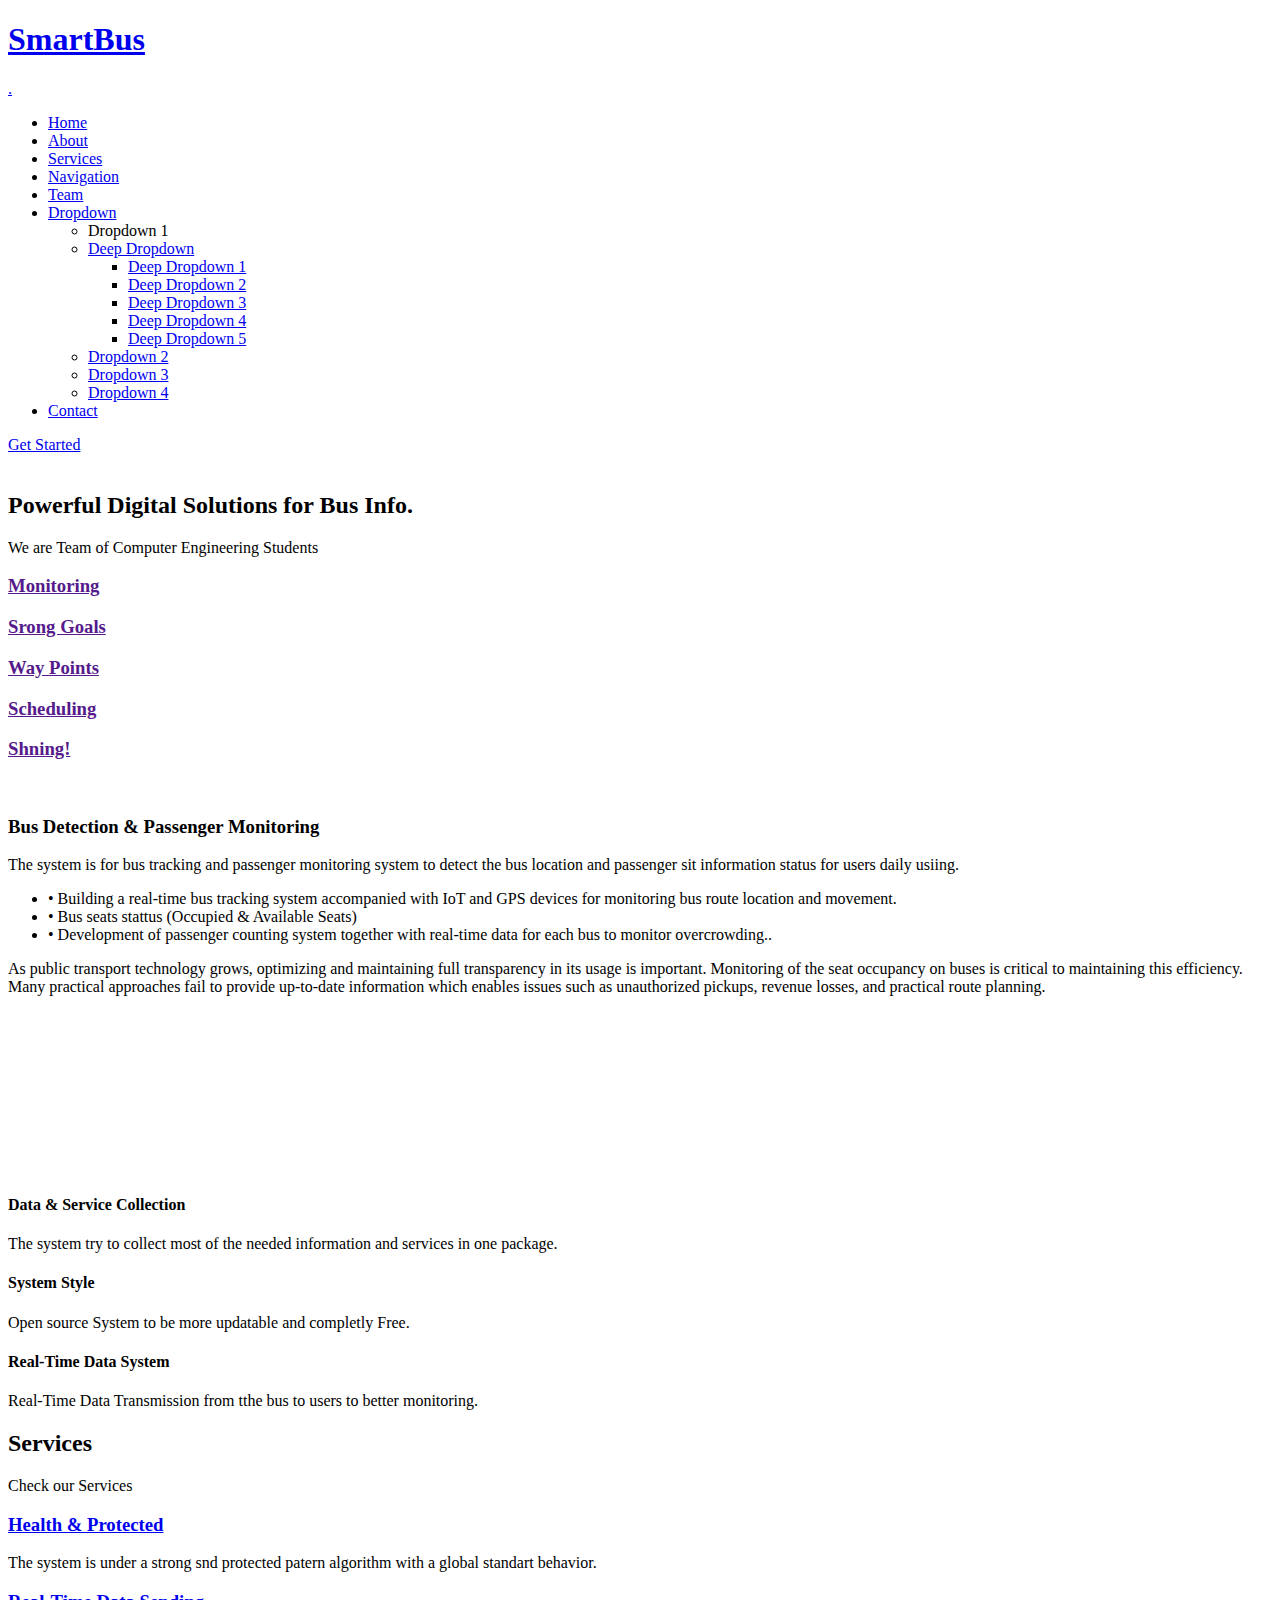
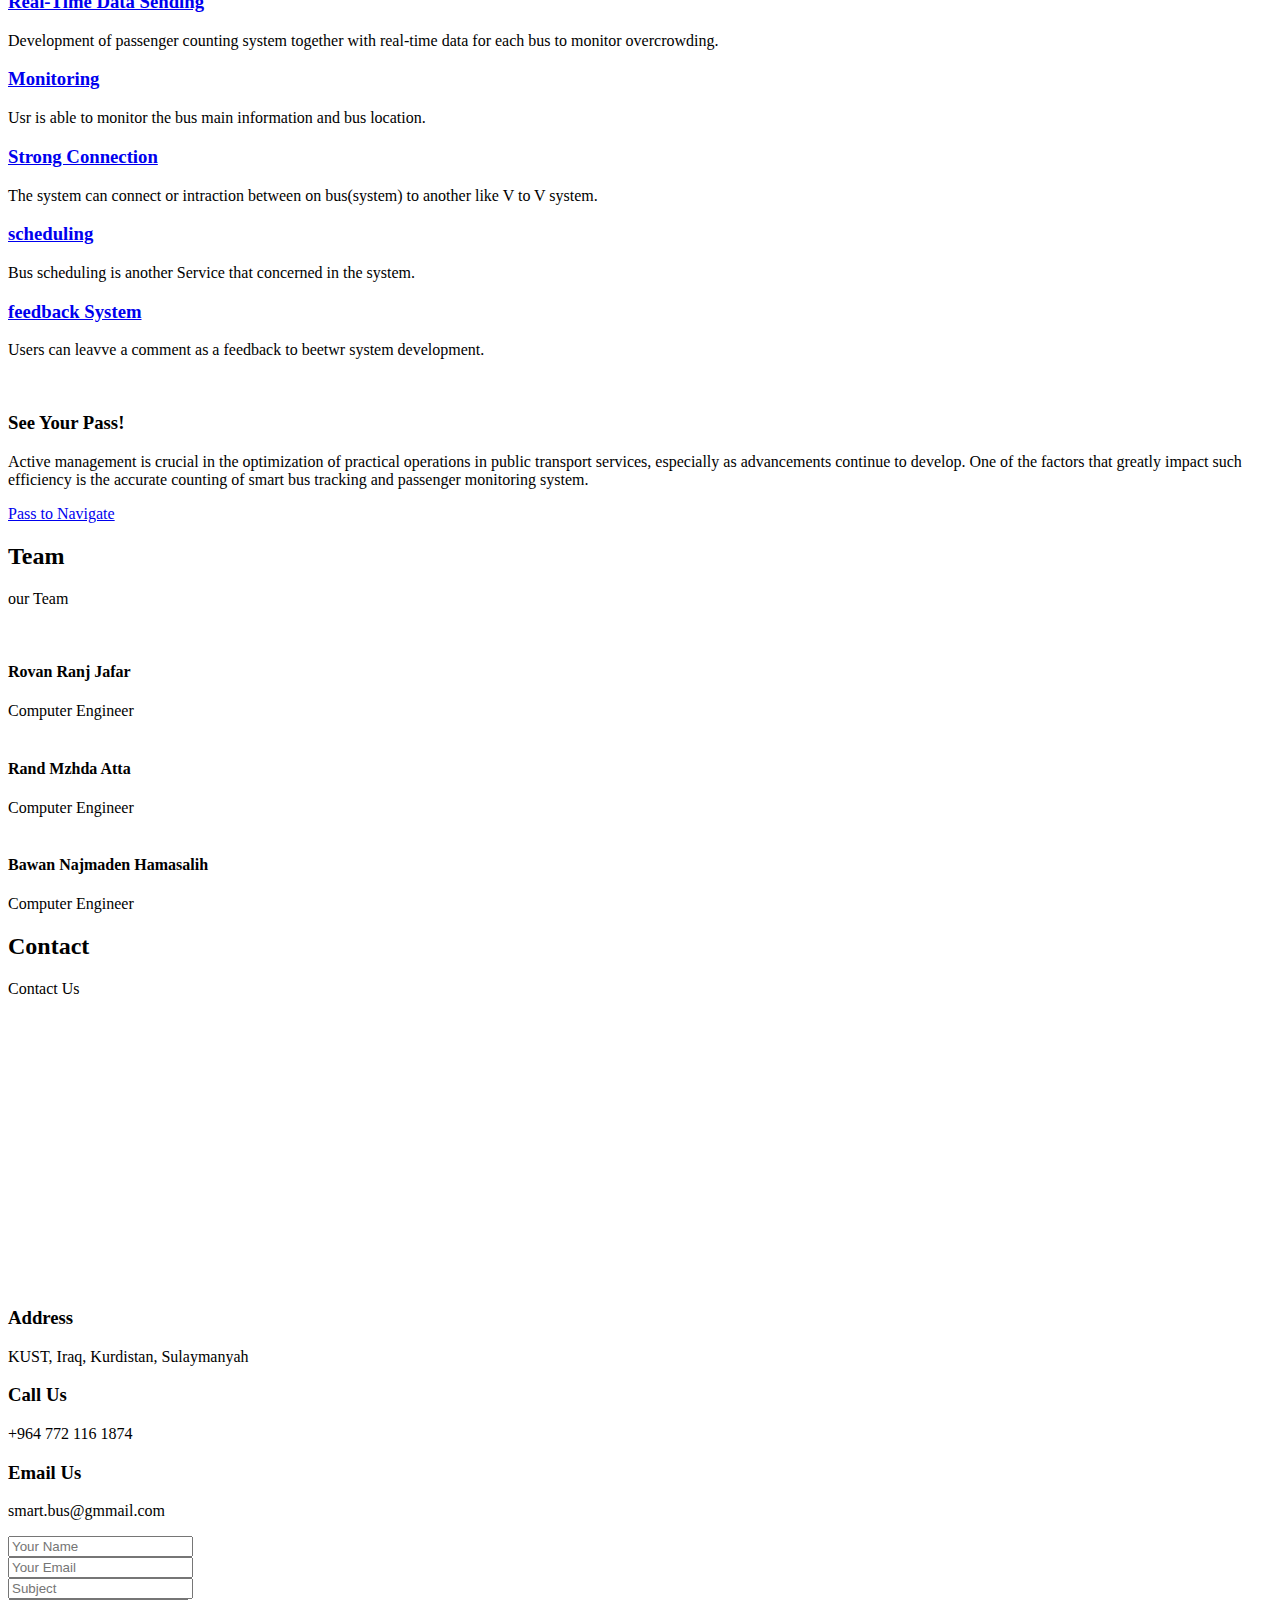
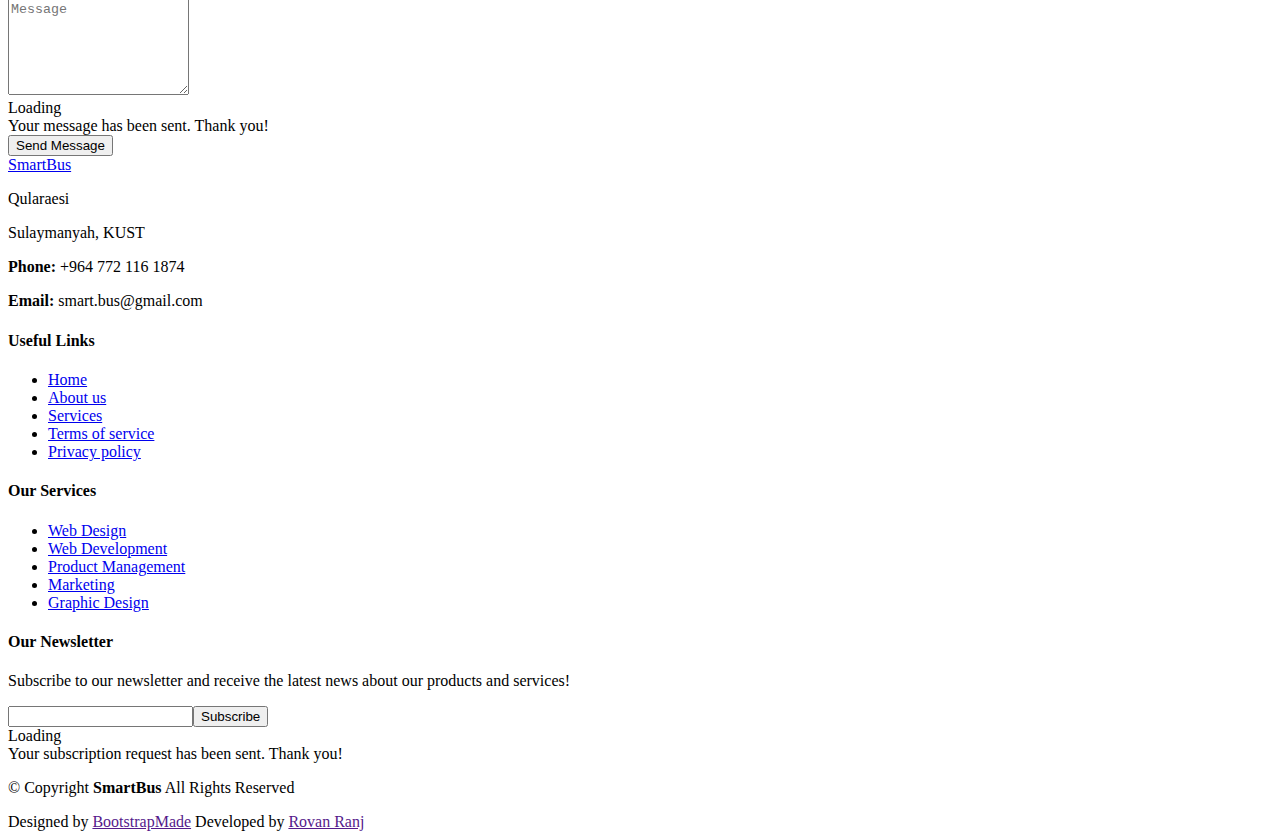
==== index.html @ 48d45c27 "Add files via upload" ====
<!DOCTYPE html>
<html lang="en">
  <head>
    <meta charset="utf-8" />
    <meta content="width=device-width, initial-scale=1.0" name="viewport" />
    <title>Index - Gp Bootstrap Template</title>
    <meta name="description" content="" />
    <meta name="keywords" content="" />

    <!-- Favicons -->
    <link href="assets/img/favicon.png" rel="icon" />
    <link href="assets/img/apple-touch-icon.png" rel="apple-touch-icon" />

    <!-- Fonts -->
    <link href="https://fonts.googleapis.com" rel="preconnect" />
    <link href="https://fonts.gstatic.com" rel="preconnect" crossorigin />
    <link
      href="https://fonts.googleapis.com/css2?family=Roboto:ital,wght@0,100;0,300;0,400;0,500;0,700;0,900;1,100;1,300;1,400;1,500;1,700;1,900&family=Poppins:ital,wght@0,100;0,200;0,300;0,400;0,500;0,600;0,700;0,800;0,900;1,100;1,200;1,300;1,400;1,500;1,600;1,700;1,800;1,900&family=Raleway:ital,wght@0,100;0,200;0,300;0,400;0,500;0,600;0,700;0,800;0,900;1,100;1,200;1,300;1,400;1,500;1,600;1,700;1,800;1,900&display=swap"
      rel="stylesheet" />

    <!-- Vendor CSS Files -->
    <link
      href="assets/vendor/bootstrap/css/bootstrap.min.css"
      rel="stylesheet" />
    <link
      href="assets/vendor/bootstrap-icons/bootstrap-icons.css"
      rel="stylesheet" />
    <link href="assets/vendor/aos/aos.css" rel="stylesheet" />
    <link href="assets/vendor/swiper/swiper-bundle.min.css" rel="stylesheet" />
    <link
      href="assets/vendor/glightbox/css/glightbox.min.css"
      rel="stylesheet" />

    <!-- Main CSS File -->
    <link href="assets/css/main.css" rel="stylesheet" />

    <!-- =======================================================
  * Template Name: Gp
  * Template URL: https://bootstrapmade.com/gp-free-multipurpose-html-bootstrap-template/
  * Updated: Aug 15 2024 with Bootstrap v5.3.3
  * Author: BootstrapMade.com
  * License: https://bootstrapmade.com/license/
  ======================================================== -->
  </head>

  <body class="index-page">
    <header id="header" class="header d-flex align-items-center fixed-top">
      <div
        class="container-fluid container-xl position-relative d-flex align-items-center justify-content-between">
        <a
          href="index.html"
          class="logo d-flex align-items-center me-auto me-lg-0">
          <!-- Uncomment the line below if you also wish to use an image logo -->
          <!-- <img src="assets/img/logo.png" alt=""> -->
          <h1 class="sitename">SmartBus</h1>
          <span>.</span>
        </a>

        <nav id="navmenu" class="navmenu">
          <ul>
            <li>
              <a href="#hero" class="active">Home<br /></a>
            </li>
            <li><a href="#about">About</a></li>
            <li><a href="#services">Services</a></li>
            <li><a href="navigation.html">Navigation</a></li>
            <li><a href="#team">Team</a></li>
            <li class="dropdown">
              <a href="#"
                ><span>Dropdown</span>
                <i class="bi bi-chevron-down toggle-dropdown"></i
              ></a>
              <ul>
                <li><a h ref="#">Dropdown 1</a></li>
                <li class="dropdown">
                  <a href="#"
                    ><span>Deep Dropdown</span>
                    <i class="bi bi-chevron-down toggle-dropdown"></i
                  ></a>
                  <ul>
                    <li><a href="#">Deep Dropdown 1</a></li>
                    <li><a href="#">Deep Dropdown 2</a></li>
                    <li><a href="#">Deep Dropdown 3</a></li>
                    <li><a href="#">Deep Dropdown 4</a></li>
                    <li><a href="#">Deep Dropdown 5</a></li>
                  </ul>
                </li>
                <li><a href="#">Dropdown 2</a></li>
                <li><a href="#">Dropdown 3</a></li>
                <li><a href="#">Dropdown 4</a></li>
              </ul>
            </li>
            <li><a href="#contact">Contact</a></li>
          </ul>
          <i class="mobile-nav-toggle d-xl-none bi bi-list"></i>
        </nav>

        <a class="btn-getstarted" href="index.html#about">Get Started</a>
      </div>
    </header>

    <main class="main">
      <!-- Hero Section -->
      <section id="hero" class="hero section dark-background">
        <img src="assets/img/bus-BG-2.jpg" alt="" data-aos="fade-in" />

        <div class="container">
          <div
            class="row justify-content-center text-center"
            data-aos="fade-up"
            data-aos-delay="100">
            <div class="col-xl-6 col-lg-8">
              <h2>Powerful Digital Solutions for Bus Info<span>.</span></h2>
              <p>We are Team of Computer Engineering Students</p>
            </div>
          </div>

          <div
            class="row gy-4 mt-5 justify-content-center"
            data-aos="fade-up"
            data-aos-delay="200">
            <div
              class="col-xl-2 col-md-4"
              data-aos="fade-up"
              data-aos-delay="300">
              <div class="icon-box">
                <i class="bi bi-binoculars"></i>
                <h3><a href="">Monitoring</a></h3>
              </div>
            </div>
            <div
              class="col-xl-2 col-md-4"
              data-aos="fade-up"
              data-aos-delay="400">
              <div class="icon-box">
                <i class="bi bi-bullseye"></i>
                <h3><a href="">Srong Goals</a></h3>
              </div>
            </div>
            <div
              class="col-xl-2 col-md-4"
              data-aos="fade-up"
              data-aos-delay="500">
              <div class="icon-box">
                <i class="bi bi-fullscreen-exit"></i>
                <h3><a href="">Way Points</a></h3>
              </div>
            </div>
            <div
              class="col-xl-2 col-md-4"
              data-aos="fade-up"
              data-aos-delay="600">
              <div class="icon-box">
                <i class="bi bi-card-list"></i>
                <h3><a href="">Scheduling</a></h3>
              </div>
            </div>
            <div
              class="col-xl-2 col-md-4"
              data-aos="fade-up"
              data-aos-delay="700">
              <div class="icon-box">
                <i class="bi bi-gem"></i>
                <h3><a href="">Shning!</a></h3>
              </div>
            </div>
          </div>
        </div>
      </section>
      <!-- /Hero Section -->

      <!-- About Section -->
      <section id="about" class="about section">
        <div class="container" data-aos="fade-up" data-aos-delay="100">
          <div class="row gy-4">
            <div class="col-lg-6 order-1 order-lg-2">
              <img src="assets/img/about-img-2.jpg" class="img-fluid" alt="" />
            </div>
            <div class="col-lg-6 order-2 order-lg-1 content">
              <h3>Bus Detection & Passenger Monitoring</h3>
              <p class="fst-italic">
                The system is for bus tracking and passenger monitoring system
                to detect the bus location and passenger sit information status
                for users daily usiing.
              </p>
              <ul>
                <li>
                  <i class="bi bi-check2-all"></i>
                  <span
                    >• Building a real-time bus tracking system accompanied with
                    IoT and GPS devices for monitoring bus route location and
                    movement.</span
                  >
                </li>
                <li>
                  <i class="bi bi-check2-all"></i>
                  <span>• Bus seats stattus (Occupied & Available Seats)</span>
                </li>
                <li>
                  <i class="bi bi-check2-all"></i>
                  <span
                    >• Development of passenger counting system together with
                    real-time data for each bus to monitor overcrowding..</span
                  >
                </li>
              </ul>
              <p>
                As public transport technology grows, optimizing and maintaining
                full transparency in its usage is important. Monitoring of the
                seat occupancy on buses is critical to maintaining this
                efficiency. Many practical approaches fail to provide up-to-date
                information which enables issues such as unauthorized pickups,
                revenue losses, and practical route planning.
              </p>
            </div>
          </div>
        </div>
      </section>
      <!-- /About Section -->

      <!-- Clients Section -->
      <section id="clients" class="clients section">
        <div class="container" data-aos="fade-up" data-aos-delay="100">
          <div class="swiper init-swiper">
            <script type="application/json" class="swiper-config">
              {
                "loop": true,
                "speed": 600,
                "autoplay": {
                  "delay": 5000
                },
                "slidesPerView": "auto",
                "pagination": {
                  "el": ".swiper-pagination",
                  "type": "bullets",
                  "clickable": true
                },
                "breakpoints": {
                  "320": {
                    "slidesPerView": 2,
                    "spaceBetween": 40
                  },
                  "480": {
                    "slidesPerView": 3,
                    "spaceBetween": 60
                  },
                  "640": {
                    "slidesPerView": 4,
                    "spaceBetween": 80
                  },
                  "992": {
                    "slidesPerView": 6,
                    "spaceBetween": 120
                  }
                }
              }
            </script>
            <div class="swiper-wrapper align-items-center">
              <div class="swiper-slide">
                <img
                  src="assets/img/clients/client-1.png"
                  class="img-fluid"
                  alt="" />
              </div>
              <div class="swiper-slide">
                <img
                  src="assets/img/clients/client-2.png"
                  class="img-fluid"
                  alt="" />
              </div>
              <div class="swiper-slide">
                <img
                  src="assets/img/clients/client-3.png"
                  class="img-fluid"
                  alt="" />
              </div>
              <div class="swiper-slide">
                <img
                  src="assets/img/clients/client-4.png"
                  class="img-fluid"
                  alt="" />
              </div>
              <div class="swiper-slide">
                <img
                  src="assets/img/clients/client-5.png"
                  class="img-fluid"
                  alt="" />
              </div>
              <div class="swiper-slide">
                <img
                  src="assets/img/clients/client-6.png"
                  class="img-fluid"
                  alt="" />
              </div>
              <div class="swiper-slide">
                <img
                  src="assets/img/clients/client-7.png"
                  class="img-fluid"
                  alt="" />
              </div>
              <div class="swiper-slide">
                <img
                  src="assets/img/clients/client-8.png"
                  class="img-fluid"
                  alt="" />
              </div>
            </div>
            <div class="swiper-pagination"></div>
          </div>
        </div>
      </section>
      <!-- /Clients Section -->

      <!-- Features Section -->
      <section id="features" class="features section">
        <div class="container">
          <div class="row gy-4">
            <div
              class="features-image col-lg-6"
              data-aos="fade-up"
              data-aos-delay="100">
              <img src="assets/img/features-img-1.jpg" alt="" />
            </div>
            <div class="col-lg-6">
              <div
                class="features-item d-flex ps-0 ps-lg-3 pt-4 pt-lg-0"
                data-aos="fade-up"
                data-aos-delay="200">
                <i class="bi bi-archive flex-shrink-0"></i>
                <div>
                  <h4>Data & Service Collection</h4>
                  <p>
                    The system try to collect most of the needed information and
                    services in one package.
                  </p>
                </div>
              </div>
              <!-- End Features Item-->

              <div
                class="features-item d-flex mt-5 ps-0 ps-lg-3"
                data-aos="fade-up"
                data-aos-delay="300">
                <i class="bi bi-basket flex-shrink-0"></i>
                <div>
                  <h4>System Style</h4>
                  <p>
                    Open source System to be more updatable and completly Free.
                  </p>
                </div>
              </div>
              <!-- End Features Item-->

              <div
                class="features-item d-flex mt-5 ps-0 ps-lg-3"
                data-aos="fade-up"
                data-aos-delay="400">
                <i class="bi bi-broadcast flex-shrink-0"></i>
                <div>
                  <h4>Real-Time Data System</h4>
                  <p>
                    Real-Time Data Transmission from tthe bus to users to better
                    monitoring.
                  </p>
                </div>
              </div>
              <!-- End Features Item-->

              <!-- End Features Item-->
            </div>
          </div>
        </div>
      </section>
      <!-- /Features Section -->

      <!-- Services Section -->
      <section id="services" class="services section">
        <!-- Section Title -->
        <div class="container section-title" data-aos="fade-up">
          <h2>Services</h2>
          <p>Check our Services</p>
        </div>
        <!-- End Section Title -->

        <div class="container">
          <div class="row gy-4">
            <div
              class="col-lg-4 col-md-6"
              data-aos="fade-up"
              data-aos-delay="100">
              <div class="service-item position-relative">
                <div class="icon">
                  <i class="bi bi-activity"></i>
                </div>
                <a href="service-details.html" class="stretched-link">
                  <h3>Health & Protected</h3>
                </a>
                <p>
                  The system is under a strong snd protected patern algorithm
                  with a global standart behavior.
                </p>
              </div>
            </div>
            <!-- End Service Item -->

            <div
              class="col-lg-4 col-md-6"
              data-aos="fade-up"
              data-aos-delay="200">
              <div class="service-item position-relative">
                <div class="icon">
                  <i class="bi bi-broadcast"></i>
                </div>
                <a href="service-details.html" class="stretched-link">
                  <h3>Real-Time Data Sending</h3>
                </a>
                <p>
                  Development of passenger counting system together with
                  real-time data for each bus to monitor overcrowding.
                </p>
              </div>
            </div>
            <!-- End Service Item -->

            <div
              class="col-lg-4 col-md-6"
              data-aos="fade-up"
              data-aos-delay="300">
              <div class="service-item position-relative">
                <div class="icon">
                  <i class="bi bi-easel"></i>
                </div>
                <a href="service-details.html" class="stretched-link">
                  <h3>Monitoring</h3>
                </a>
                <p>
                  Usr is able to monitor the bus main information and bus
                  location.
                </p>
              </div>
            </div>
            <!-- End Service Item -->

            <div
              class="col-lg-4 col-md-6"
              data-aos="fade-up"
              data-aos-delay="400">
              <div class="service-item position-relative">
                <div class="icon">
                  <i class="bi bi-bounding-box-circles"></i>
                </div>
                <a href="service-details.html" class="stretched-link">
                  <h3>Strong Connection</h3>
                </a>
                <p>
                  The system can connect or intraction between on bus(system) to
                  another like V to V system.
                </p>
                <a href="service-details.html" class="stretched-link"></a>
              </div>
            </div>
            <!-- End Service Item -->

            <div
              class="col-lg-4 col-md-6"
              data-aos="fade-up"
              data-aos-delay="500">
              <div class="service-item position-relative">
                <div class="icon">
                  <i class="bi bi-calendar4-week"></i>
                </div>
                <a href="service-details.html" class="stretched-link">
                  <h3>scheduling</h3>
                </a>
                <p>
                  Bus scheduling is another Service that concerned in the
                  system.
                </p>
                <a href="service-details.html" class="stretched-link"></a>
              </div>
            </div>
            <!-- End Service Item -->

            <div
              class="col-lg-4 col-md-6"
              data-aos="fade-up"
              data-aos-delay="600">
              <div class="service-item position-relative">
                <div class="icon">
                  <i class="bi bi-chat-square-text"></i>
                </div>
                <a href="service-details.html" class="stretched-link">
                  <h3>feedback System</h3>
                </a>
                <p>
                  Users can leavve a comment as a feedback to beetwr system
                  development.
                </p>
                <a href="service-details.html" class="stretched-link"></a>
              </div>
            </div>
            <!-- End Service Item -->
          </div>
        </div>
      </section>
      <!-- /Services Section -->

      <!-- Call To Action Section -->
      <section
        id="call-to-action"
        class="call-to-action section dark-background">
        <img src="assets/img/cta-bg.jpg" alt="" />

        <div class="container">
          <div
            class="row justify-content-center"
            data-aos="zoom-in"
            data-aos-delay="100">
            <div class="col-xl-10">
              <div class="text-center">
                <h3>See Your Pass!</h3>
                <p>
                  Active management is crucial in the optimization of practical
                  operations in public transport services, especially as
                  advancements continue to develop. One of the factors that
                  greatly impact such efficiency is the accurate counting of
                  smart bus tracking and passenger monitoring system.
                </p>
                <a class="cta-btn" href="navigation.html">Pass to Navigate</a>
              </div>
            </div>
          </div>
        </div>
      </section>
      <!-- /Call To Action Section -->
      <!-- Team Section -->
      <section id="team" class="team section">
        <!-- Section Title -->
        <div class="container section-title" data-aos="fade-up">
          <h2>Team</h2>
          <p>our Team</p>
        </div>
        <!-- End Section Title -->

        <div class="container">
          <div class="row gy-4">
            <div
              class="col-lg-3 col-md-6 d-flex align-items-stretch"
              data-aos="fade-up"
              data-aos-delay="100">
              <div class="team-member">
                <div class="member-img">
                  <img
                    src="assets/img/team/rovan.jpg"
                    class="img-fluid"
                    alt="" />
                  <div class="social">
                    <a href=""><i class="bi bi-twitter-x"></i></a>
                    <a href=""><i class="bi bi-facebook"></i></a>
                    <a href=""><i class="bi bi-instagram"></i></a>
                    <a href=""><i class="bi bi-linkedin"></i></a>
                  </div>
                </div>
                <div class="member-info">
                  <h4>Rovan Ranj Jafar</h4>
                  <span>Computer Engineer</span>
                </div>
              </div>
            </div>
            <!-- End Team Member -->

            <div
              class="col-lg-3 col-md-6 d-flex align-items-stretch"
              data-aos="fade-up"
              data-aos-delay="200">
              <div class="team-member">
                <div class="member-img">
                  <img
                    src="assets/img/team/rand.jpg"
                    class="img-fluid"
                    alt="" />
                  <div class="social">
                    <a href=""><i class="bi bi-twitter-x"></i></a>
                    <a href=""><i class="bi bi-facebook"></i></a>
                    <a href=""><i class="bi bi-instagram"></i></a>
                    <a href=""><i class="bi bi-linkedin"></i></a>
                  </div>
                </div>
                <div class="member-info">
                  <h4>Rand Mzhda Atta</h4>
                  <span>Computer Engineer</span>
                </div>
              </div>
            </div>
            <!-- End Team Member -->

            <div
              class="col-lg-3 col-md-6 d-flex align-items-stretch"
              data-aos="fade-up"
              data-aos-delay="300">
              <div class="team-member">
                <div class="member-img">
                  <img
                    src="assets/img/team/bawan.jpg"
                    class="img-fluid"
                    alt="" />
                  <div class="social">
                    <a href=""><i class="bi bi-twitter-x"></i></a>
                    <a href=""><i class="bi bi-facebook"></i></a>
                    <a href=""><i class="bi bi-instagram"></i></a>
                    <a href=""><i class="bi bi-linkedin"></i></a>
                  </div>
                </div>
                <div class="member-info">
                  <h4>Bawan Najmaden Hamasalih</h4>
                  <span>Computer Engineer</span>
                </div>
              </div>
            </div>
            <!-- End Team Member -->

            <!-- End Team Member -->
          </div>
        </div>
      </section>
      <!-- /Team Section -->

      <!-- Contact Section -->
      <section id="contact" class="contact section">
        <!-- Section Title -->
        <div class="container section-title" data-aos="fade-up">
          <h2>Contact</h2>
          <p>Contact Us</p>
        </div>
        <!-- End Section Title -->

        <div class="container" data-aos="fade-up" data-aos-delay="100">
          <div class="mb-4" data-aos="fade-up" data-aos-delay="200">
            <iframe
              style="border: 0; width: 100%; height: 270px"
              src="https://www.google.com/maps/embed?pb=!1m18!1m12!1m3!1d3217.2617450053083!2d45.3616088!3d35.5935893!2m3!1f0!2f0!3f0!3m2!1i1024!2i768!4f13.1!3m3!1m2!1s0x4000322260f1d9a1%3A0xc78140cb90d30023!2sKomar%20University%20of%20Science%20and%20Technology!5e0!3m2!1sen!2sus!4v1710412345678"
              frameborder="0"
              allowfullscreen=""
              loading="lazy"
              referrerpolicy="no-referrer-when-downgrade"></iframe>
          </div>
          <!-- End Google Maps -->

          <div class="row gy-4">
            <div class="col-lg-4">
              <div
                class="info-item d-flex"
                data-aos="fade-up"
                data-aos-delay="300">
                <i class="bi bi-geo-alt flex-shrink-0"></i>
                <div>
                  <h3>Address</h3>
                  <p>KUST, Iraq, Kurdistan, Sulaymanyah</p>
                </div>
              </div>
              <!-- End Info Item -->

              <div
                class="info-item d-flex"
                data-aos="fade-up"
                data-aos-delay="400">
                <i class="bi bi-telephone flex-shrink-0"></i>
                <div>
                  <h3>Call Us</h3>
                  <p>+964 772 116 1874</p>
                </div>
              </div>
              <!-- End Info Item -->

              <div
                class="info-item d-flex"
                data-aos="fade-up"
                data-aos-delay="500">
                <i class="bi bi-envelope flex-shrink-0"></i>
                <div>
                  <h3>Email Us</h3>
                  <p>smart.bus@gmmail.com</p>
                </div>
              </div>
              <!-- End Info Item -->
            </div>

            <div class="col-lg-8">
              <form
                action="forms/contact.php"
                method="post"
                class="php-email-form"
                data-aos="fade-up"
                data-aos-delay="200">
                <div class="row gy-4">
                  <div class="col-md-6">
                    <input
                      type="text"
                      name="name"
                      class="form-control"
                      placeholder="Your Name"
                      required="" />
                  </div>

                  <div class="col-md-6">
                    <input
                      type="email"
                      class="form-control"
                      name="email"
                      placeholder="Your Email"
                      required="" />
                  </div>

                  <div class="col-md-12">
                    <input
                      type="text"
                      class="form-control"
                      name="subject"
                      placeholder="Subject"
                      required="" />
                  </div>

                  <div class="col-md-12">
                    <textarea
                      class="form-control"
                      name="message"
                      rows="6"
                      placeholder="Message"
                      required=""></textarea>
                  </div>

                  <div class="col-md-12 text-center">
                    <div class="loading">Loading</div>
                    <div class="error-message"></div>
                    <div class="sent-message">
                      Your message has been sent. Thank you!
                    </div>

                    <button type="submit">Send Message</button>
                  </div>
                </div>
              </form>
            </div>
            <!-- End Contact Form -->
          </div>
        </div>
      </section>
      <!-- /Contact Section -->
    </main>

    <footer id="footer" class="footer dark-background">
      <div class="footer-top">
        <div class="container">
          <div class="row gy-4">
            <div class="col-lg-4 col-md-6 footer-about">
              <a href="index.html" class="logo d-flex align-items-center">
                <span class="sitename">SmartBus</span>
              </a>
              <div class="footer-contact pt-3">
                <p>Qularaesi</p>
                <p>Sulaymanyah, KUST</p>
                <p class="mt-3">
                  <strong>Phone:</strong> <span>+964 772 116 1874</span>
                </p>
                <p><strong>Email:</strong> <span>smart.bus@gmail.com</span></p>
              </div>
              <div class="social-links d-flex mt-4">
                <a href=""><i class="bi bi-twitter-x"></i></a>
                <a href=""><i class="bi bi-facebook"></i></a>
                <a href=""><i class="bi bi-instagram"></i></a>
                <a href=""><i class="bi bi-linkedin"></i></a>
              </div>
            </div>

            <div class="col-lg-2 col-md-3 footer-links">
              <h4>Useful Links</h4>
              <ul>
                <li>
                  <i class="bi bi-chevron-right"></i> <a href="#"> Home</a>
                </li>
                <li>
                  <i class="bi bi-chevron-right"></i> <a href="#"> About us</a>
                </li>
                <li>
                  <i class="bi bi-chevron-right"></i> <a href="#"> Services</a>
                </li>
                <li>
                  <i class="bi bi-chevron-right"></i>
                  <a href="#"> Terms of service</a>
                </li>
                <li>
                  <i class="bi bi-chevron-right"></i>
                  <a href="#"> Privacy policy</a>
                </li>
              </ul>
            </div>

            <div class="col-lg-2 col-md-3 footer-links">
              <h4>Our Services</h4>
              <ul>
                <li>
                  <i class="bi bi-chevron-right"></i>
                  <a href="#"> Web Design</a>
                </li>
                <li>
                  <i class="bi bi-chevron-right"></i>
                  <a href="#"> Web Development</a>
                </li>
                <li>
                  <i class="bi bi-chevron-right"></i>
                  <a href="#"> Product Management</a>
                </li>
                <li>
                  <i class="bi bi-chevron-right"></i> <a href="#"> Marketing</a>
                </li>
                <li>
                  <i class="bi bi-chevron-right"></i>
                  <a href="#"> Graphic Design</a>
                </li>
              </ul>
            </div>

            <div class="col-lg-4 col-md-12 footer-newsletter">
              <h4>Our Newsletter</h4>
              <p>
                Subscribe to our newsletter and receive the latest news about
                our products and services!
              </p>
              <form
                action="forms/newsletter.php"
                method="post"
                class="php-email-form">
                <div class="newsletter-form">
                  <input type="email" name="email" /><input
                    type="submit"
                    value="Subscribe" />
                </div>
                <div class="loading">Loading</div>
                <div class="error-message"></div>
                <div class="sent-message">
                  Your subscription request has been sent. Thank you!
                </div>
              </form>
            </div>
          </div>
        </div>
      </div>

      <div class="copyright">
        <div class="container text-center">
          <p>
            © <span>Copyright</span>
            <strong class="px-1 sitename">SmartBus</strong>
            <span>All Rights Reserved</span>
          </p>
          <div class="credits">
            <!-- All the links in the footer should remain intact. -->
            <!-- You can delete the links only if you've purchased the pro version. -->
            <!-- Licensing information: https://bootstrapmade.com/license/ -->
            <!-- Purchase the pro version with working PHP/AJAX contact form: [buy-url] -->
            Designed by
            <a href="">BootstrapMade</a> Developed by <a href="">Rovan Ranj</a>
          </div>
        </div>
      </div>
    </footer>

    <!-- Scroll Top -->
    <a
      href="#"
      id="scroll-top"
      class="scroll-top d-flex align-items-center justify-content-center"
      ><i class="bi bi-arrow-up-short"></i
    ></a>

    <!-- Preloader -->
    <div id="preloader"></div>

    <!-- Vendor JS Files -->
    <script src="assets/vendor/bootstrap/js/bootstrap.bundle.min.js"></script>
    <script src="assets/vendor/php-email-form/validate.js"></script>
    <script src="assets/vendor/aos/aos.js"></script>
    <script src="assets/vendor/swiper/swiper-bundle.min.js"></script>
    <script src="assets/vendor/glightbox/js/glightbox.min.js"></script>
    <script src="assets/vendor/imagesloaded/imagesloaded.pkgd.min.js"></script>
    <script src="assets/vendor/isotope-layout/isotope.pkgd.min.js"></script>
    <script src="assets/vendor/purecounter/purecounter_vanilla.js"></script>

    <!-- Main JS File -->
    <script src="assets/js/main.js"></script>
  </body>
</html>
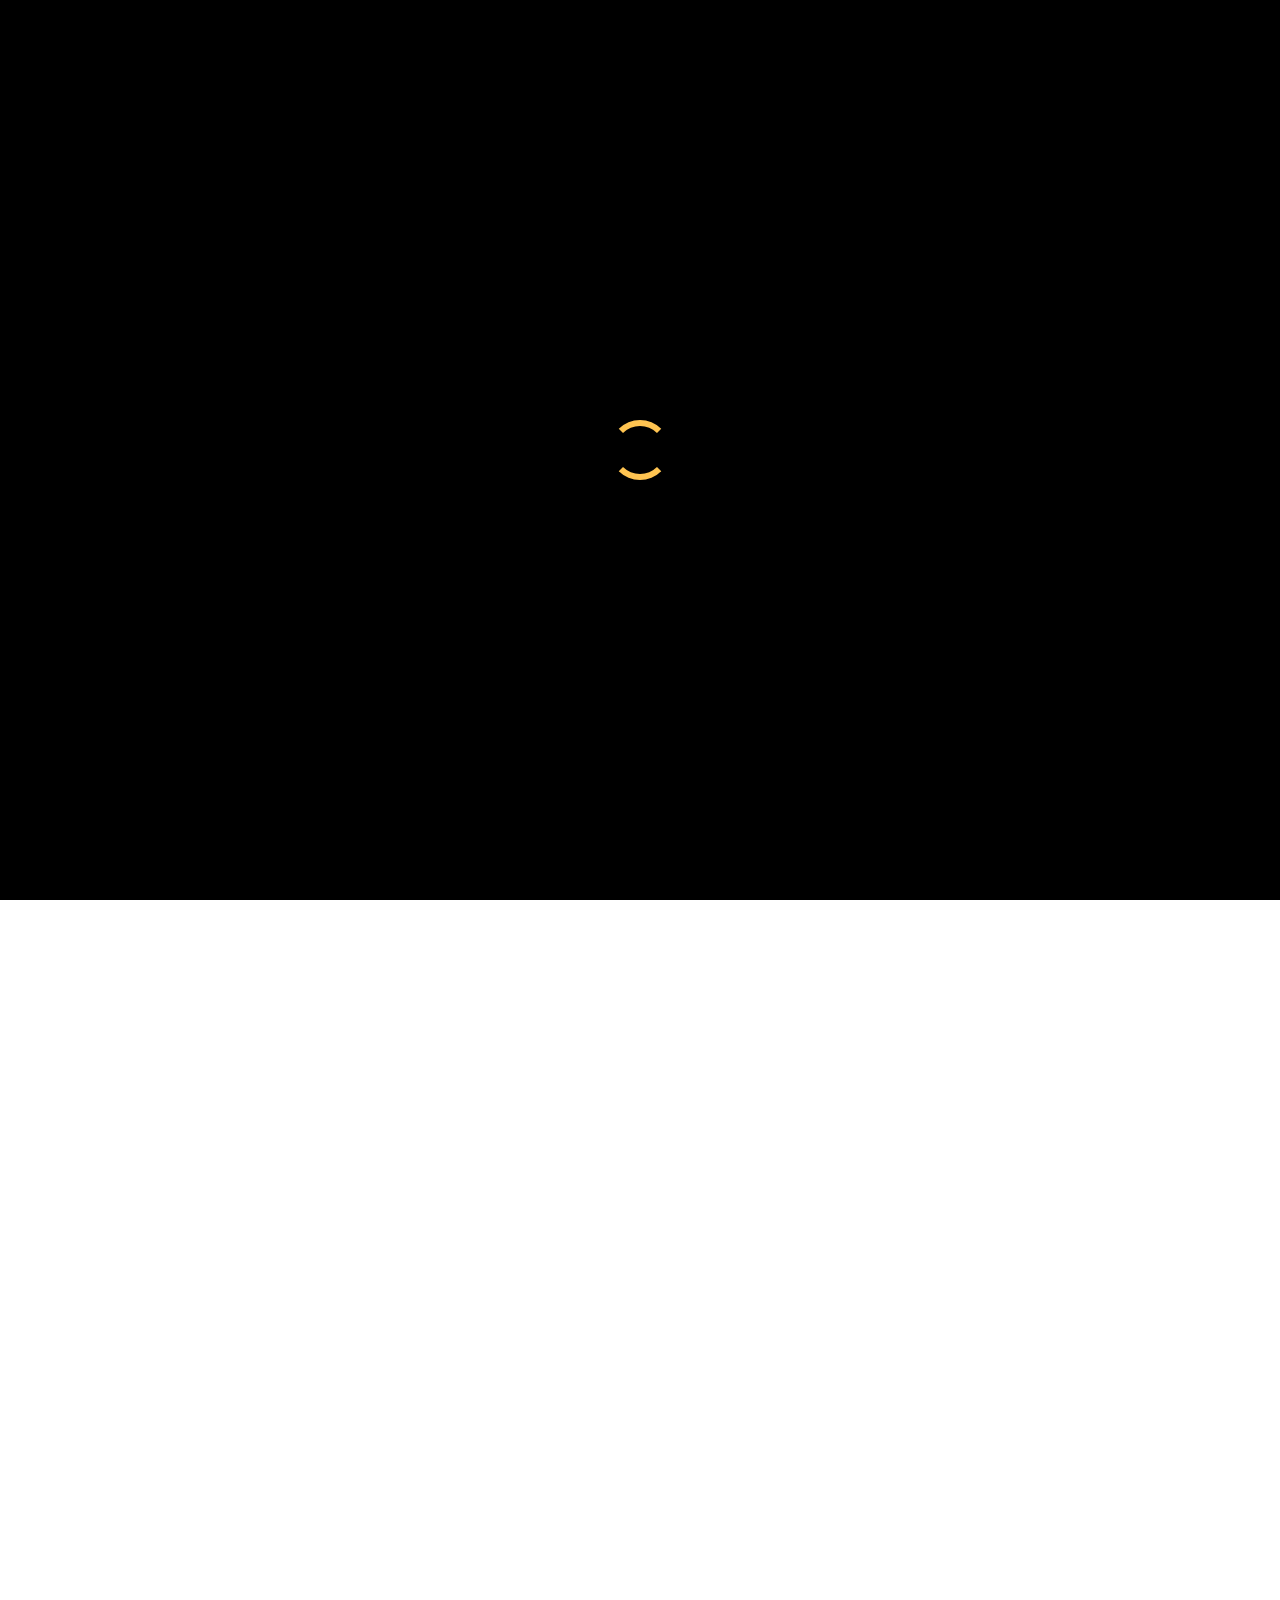
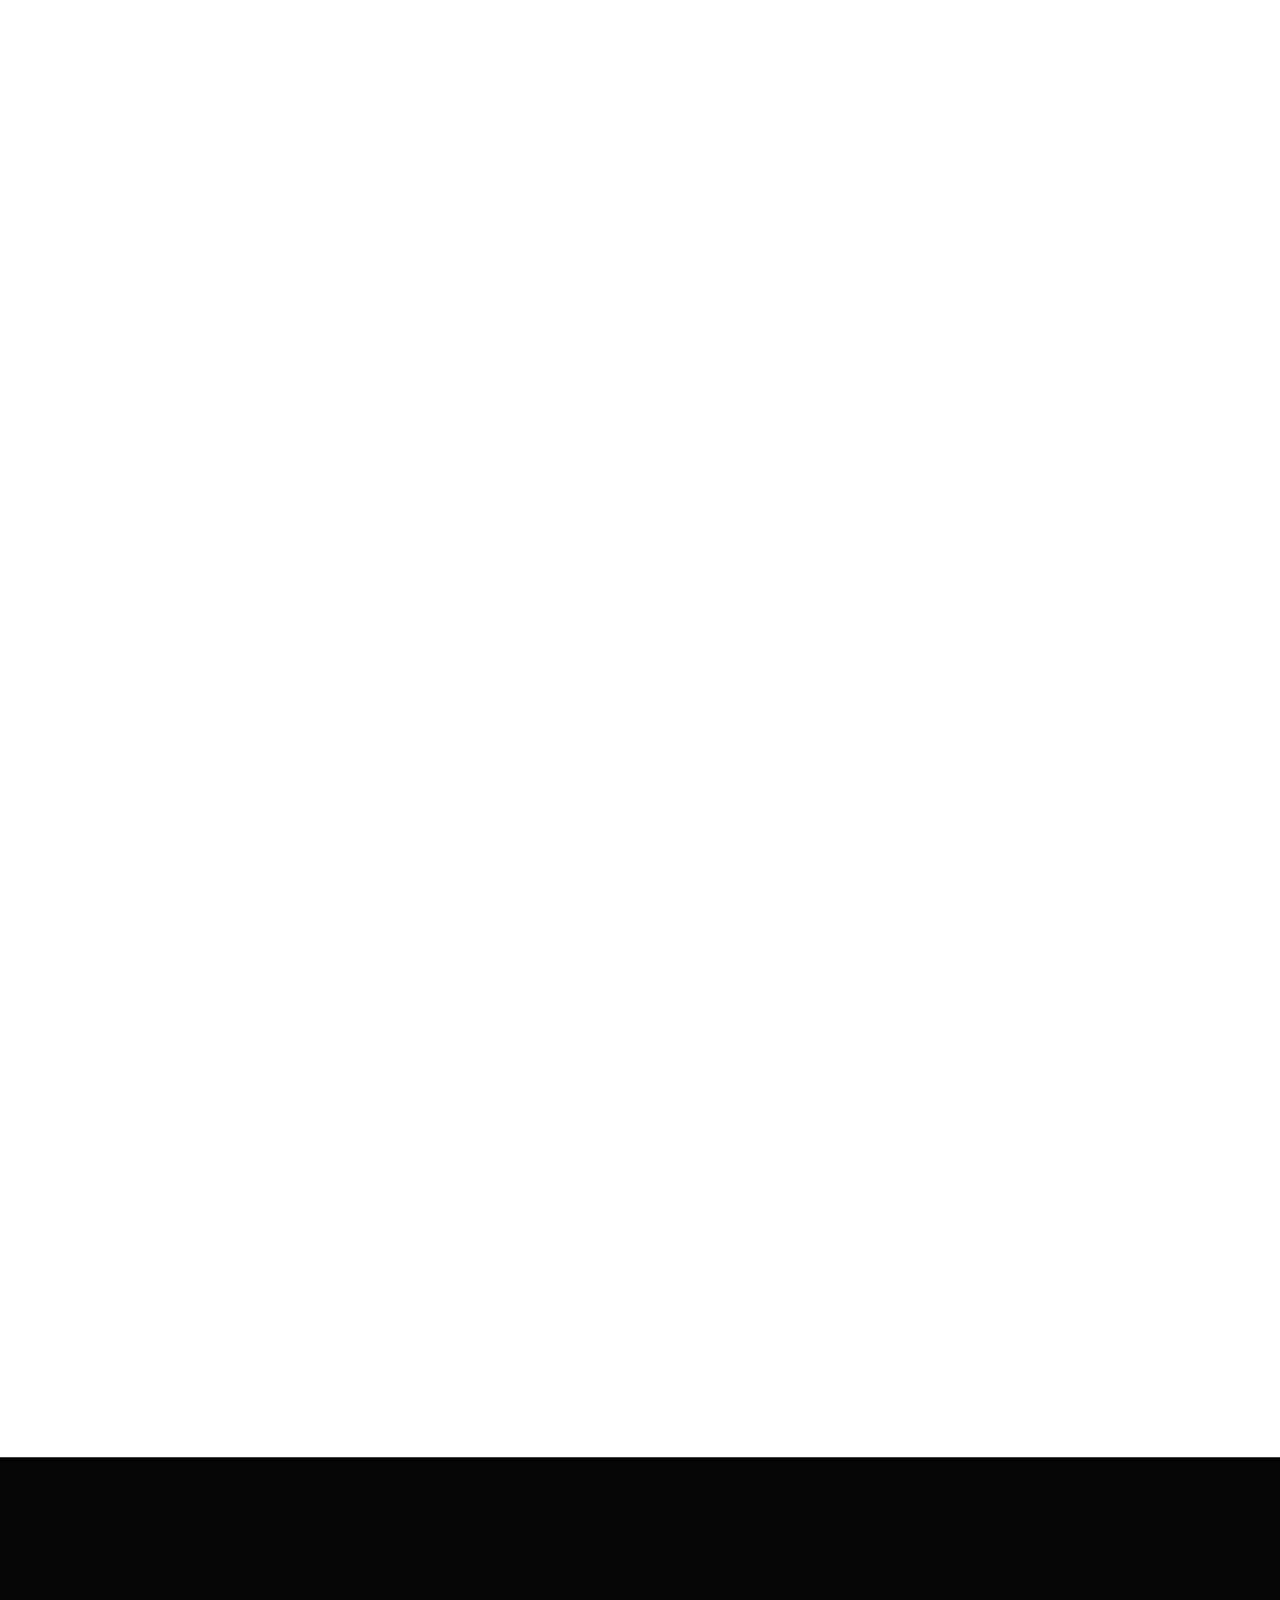
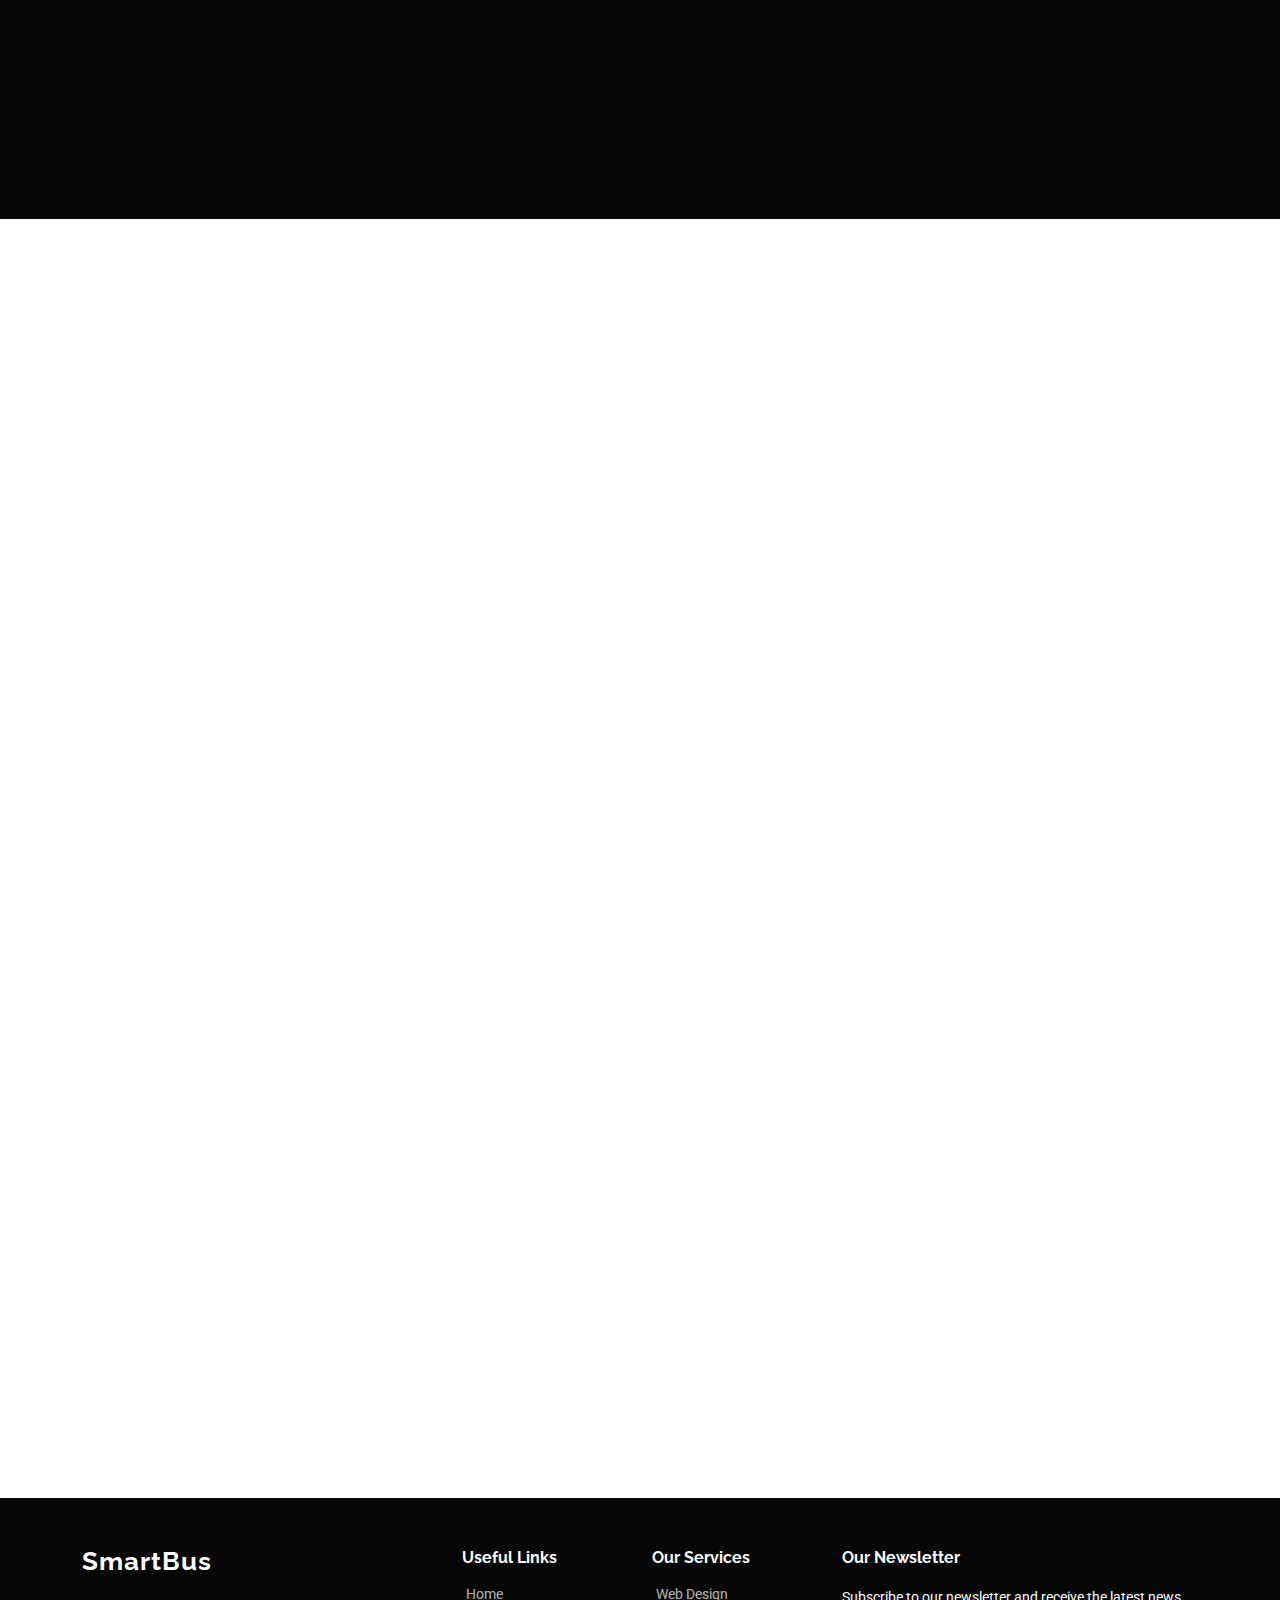
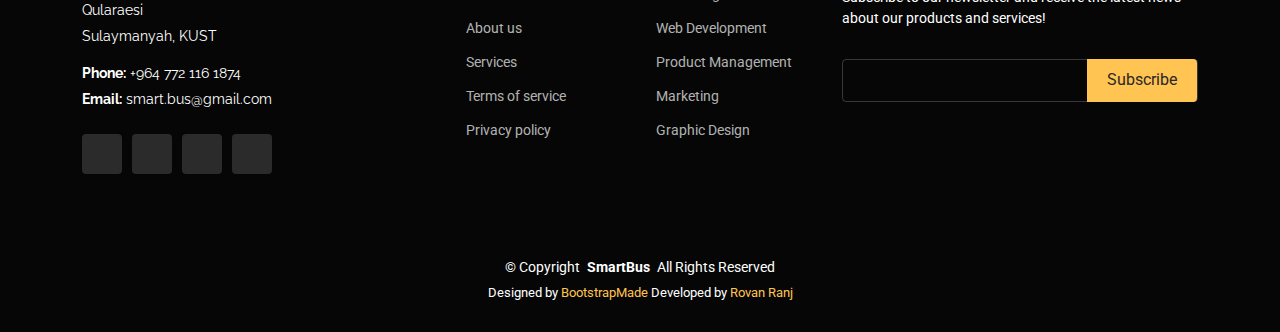
==== commit 7edf5e10: "Update index.html" ====
--- a/index.html
+++ b/index.html
@@ -8,8 +8,8 @@
     <meta name="keywords" content="" />
 
     <!-- Favicons -->
-    <link href="assets/img/favicon.png" rel="icon" />
-    <link href="assets/img/apple-touch-icon.png" rel="apple-touch-icon" />
+    <link href="favicon.png" rel="icon" />
+    <link href="apple-touch-icon.png" rel="apple-touch-icon" />
 
     <!-- Fonts -->
     <link href="https://fonts.googleapis.com" rel="preconnect" />
@@ -20,19 +20,19 @@
 
     <!-- Vendor CSS Files -->
     <link
-      href="assets/vendor/bootstrap/css/bootstrap.min.css"
+      href="bootstrap.min.css"
       rel="stylesheet" />
     <link
-      href="assets/vendor/bootstrap-icons/bootstrap-icons.css"
+      href="bootstrap-icons/bootstrap-icons.css"
       rel="stylesheet" />
-    <link href="assets/vendor/aos/aos.css" rel="stylesheet" />
-    <link href="assets/vendor/swiper/swiper-bundle.min.css" rel="stylesheet" />
+    <link href="aos.css" rel="stylesheet" />
+    <link href="swiper-bundle.min.css" rel="stylesheet" />
     <link
-      href="assets/vendor/glightbox/css/glightbox.min.css"
+      href="glightbox.min.css"
       rel="stylesheet" />
 
     <!-- Main CSS File -->
-    <link href="assets/css/main.css" rel="stylesheet" />
+    <link href="main.css" rel="stylesheet" />
 
     <!-- =======================================================
   * Template Name: Gp
--- a/main.css
+++ b/main.css
@@ -0,0 +1,1718 @@
+/**
+* Template Name: Gp
+* Template URL: https://bootstrapmade.com/gp-free-multipurpose-html-bootstrap-template/
+* Updated: Aug 15 2024 with Bootstrap v5.3.3
+* Author: BootstrapMade.com
+* License: https://bootstrapmade.com/license/
+*/
+
+/*--------------------------------------------------------------
+# Font & Color Variables
+# Help: https://bootstrapmade.com/color-system/
+--------------------------------------------------------------*/
+/* Fonts */
+:root {
+  --default-font: "Roboto",  system-ui, -apple-system, "Segoe UI", Roboto, "Helvetica Neue", Arial, "Noto Sans", "Liberation Sans", sans-serif, "Apple Color Emoji", "Segoe UI Emoji", "Segoe UI Symbol", "Noto Color Emoji";
+  --heading-font: "Raleway",  sans-serif;
+  --nav-font: "Poppins",  sans-serif;
+}
+
+/* Global Colors - The following color variables are used throughout the website. Updating them here will change the color scheme of the entire website */
+:root { 
+  --background-color: #ffffff; /* Background color for the entire website, including individual sections */
+  --default-color: #444444; /* Default color used for the majority of the text content across the entire website */
+  --heading-color: #151515; /* Color for headings, subheadings and title throughout the website */
+  --accent-color: #ffc451; /* Accent color that represents your brand on the website. It's used for buttons, links, and other elements that need to stand out */
+  --surface-color: #ffffff; /* The surface color is used as a background of boxed elements within sections, such as cards, icon boxes, or other elements that require a visual separation from the global background. */
+  --contrast-color: #312f2f; /* Contrast color for text, ensuring readability against backgrounds of accent, heading, or default colors. */
+}
+
+/* Nav Menu Colors - The following color variables are used specifically for the navigation menu. They are separate from the global colors to allow for more customization options */
+:root {
+  --nav-color: rgba(255, 255, 255, 0.905);  /* The default color of the main navmenu links */
+  --nav-hover-color: #ffc451; /* Applied to main navmenu links when they are hovered over or active */
+  --nav-mobile-background-color: #ffffff; /* Used as the background color for mobile navigation menu */
+  --nav-dropdown-background-color: #ffffff; /* Used as the background color for dropdown items that appear when hovering over primary navigation items */
+  --nav-dropdown-color: #212529; /* Used for navigation links of the dropdown items in the navigation menu. */
+  --nav-dropdown-hover-color: #ffc451; /* Similar to --nav-hover-color, this color is applied to dropdown navigation links when they are hovered over. */
+}
+
+/* Color Presets - These classes override global colors when applied to any section or element, providing reuse of the sam color scheme. */
+
+.light-background {
+  --background-color: #f9f9f9;
+  --surface-color: #ffffff;
+}
+
+.dark-background {
+  --background-color: #060606;
+  --default-color: #ffffff;
+  --heading-color: #ffffff;
+  --surface-color: #252525;
+  --contrast-color: #2a2727;
+}
+
+/* Smooth scroll */
+:root {
+  scroll-behavior: smooth;
+}
+
+/*--------------------------------------------------------------
+# General Styling & Shared Classes
+--------------------------------------------------------------*/
+body {
+  color: var(--default-color);
+  background-color: var(--background-color);
+  font-family: var(--default-font);
+}
+
+a {
+  color: var(--accent-color);
+  text-decoration: none;
+  transition: 0.3s;
+}
+
+a:hover {
+  color: color-mix(in srgb, var(--accent-color), transparent 25%);
+  text-decoration: none;
+}
+
+h1,
+h2,
+h3,
+h4,
+h5,
+h6 {
+  color: var(--heading-color);
+  font-family: var(--heading-font);
+}
+
+/* PHP Email Form Messages
+------------------------------*/
+.php-email-form .error-message {
+  display: none;
+  background: #df1529;
+  color: #ffffff;
+  text-align: left;
+  padding: 15px;
+  margin-bottom: 24px;
+  font-weight: 600;
+}
+
+.php-email-form .sent-message {
+  display: none;
+  color: #ffffff;
+  background: #059652;
+  text-align: center;
+  padding: 15px;
+  margin-bottom: 24px;
+  font-weight: 600;
+}
+
+.php-email-form .loading {
+  display: none;
+  background: var(--surface-color);
+  text-align: center;
+  padding: 15px;
+  margin-bottom: 24px;
+}
+
+.php-email-form .loading:before {
+  content: "";
+  display: inline-block;
+  border-radius: 50%;
+  width: 24px;
+  height: 24px;
+  margin: 0 10px -6px 0;
+  border: 3px solid var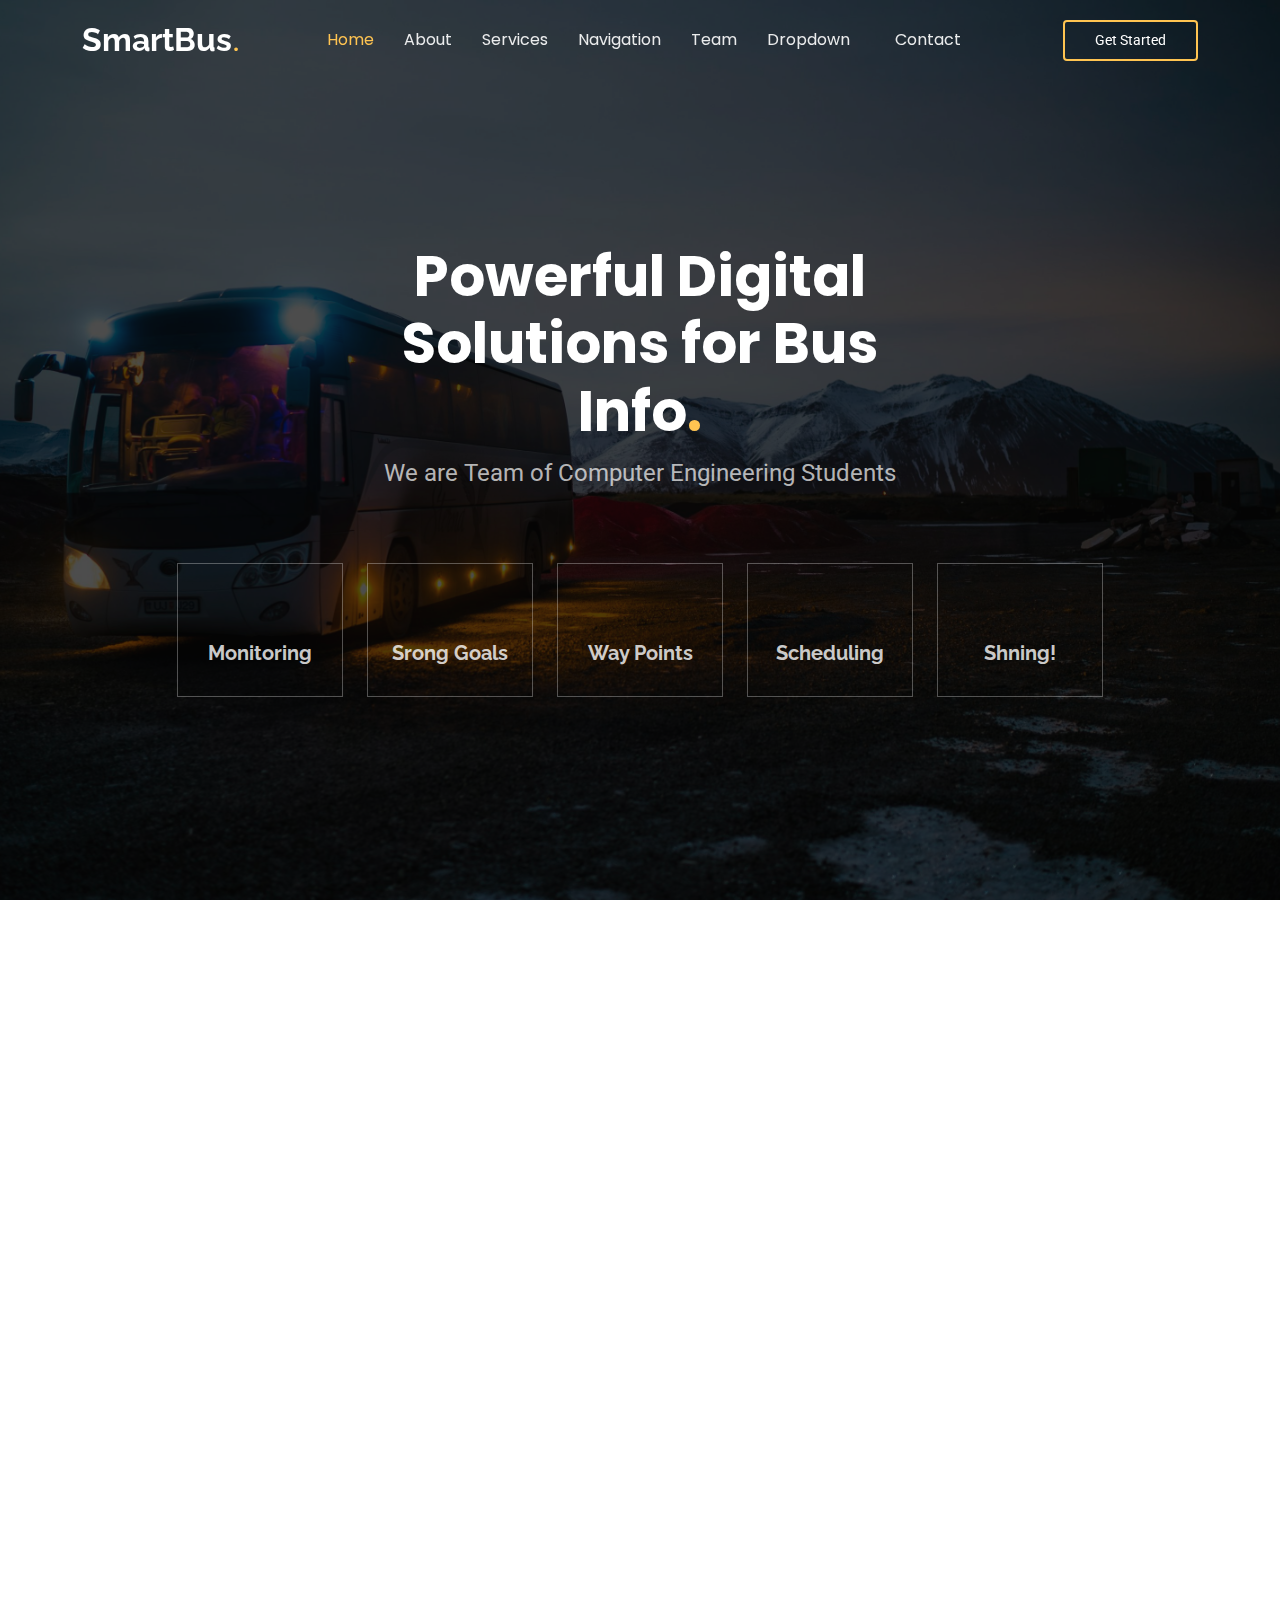
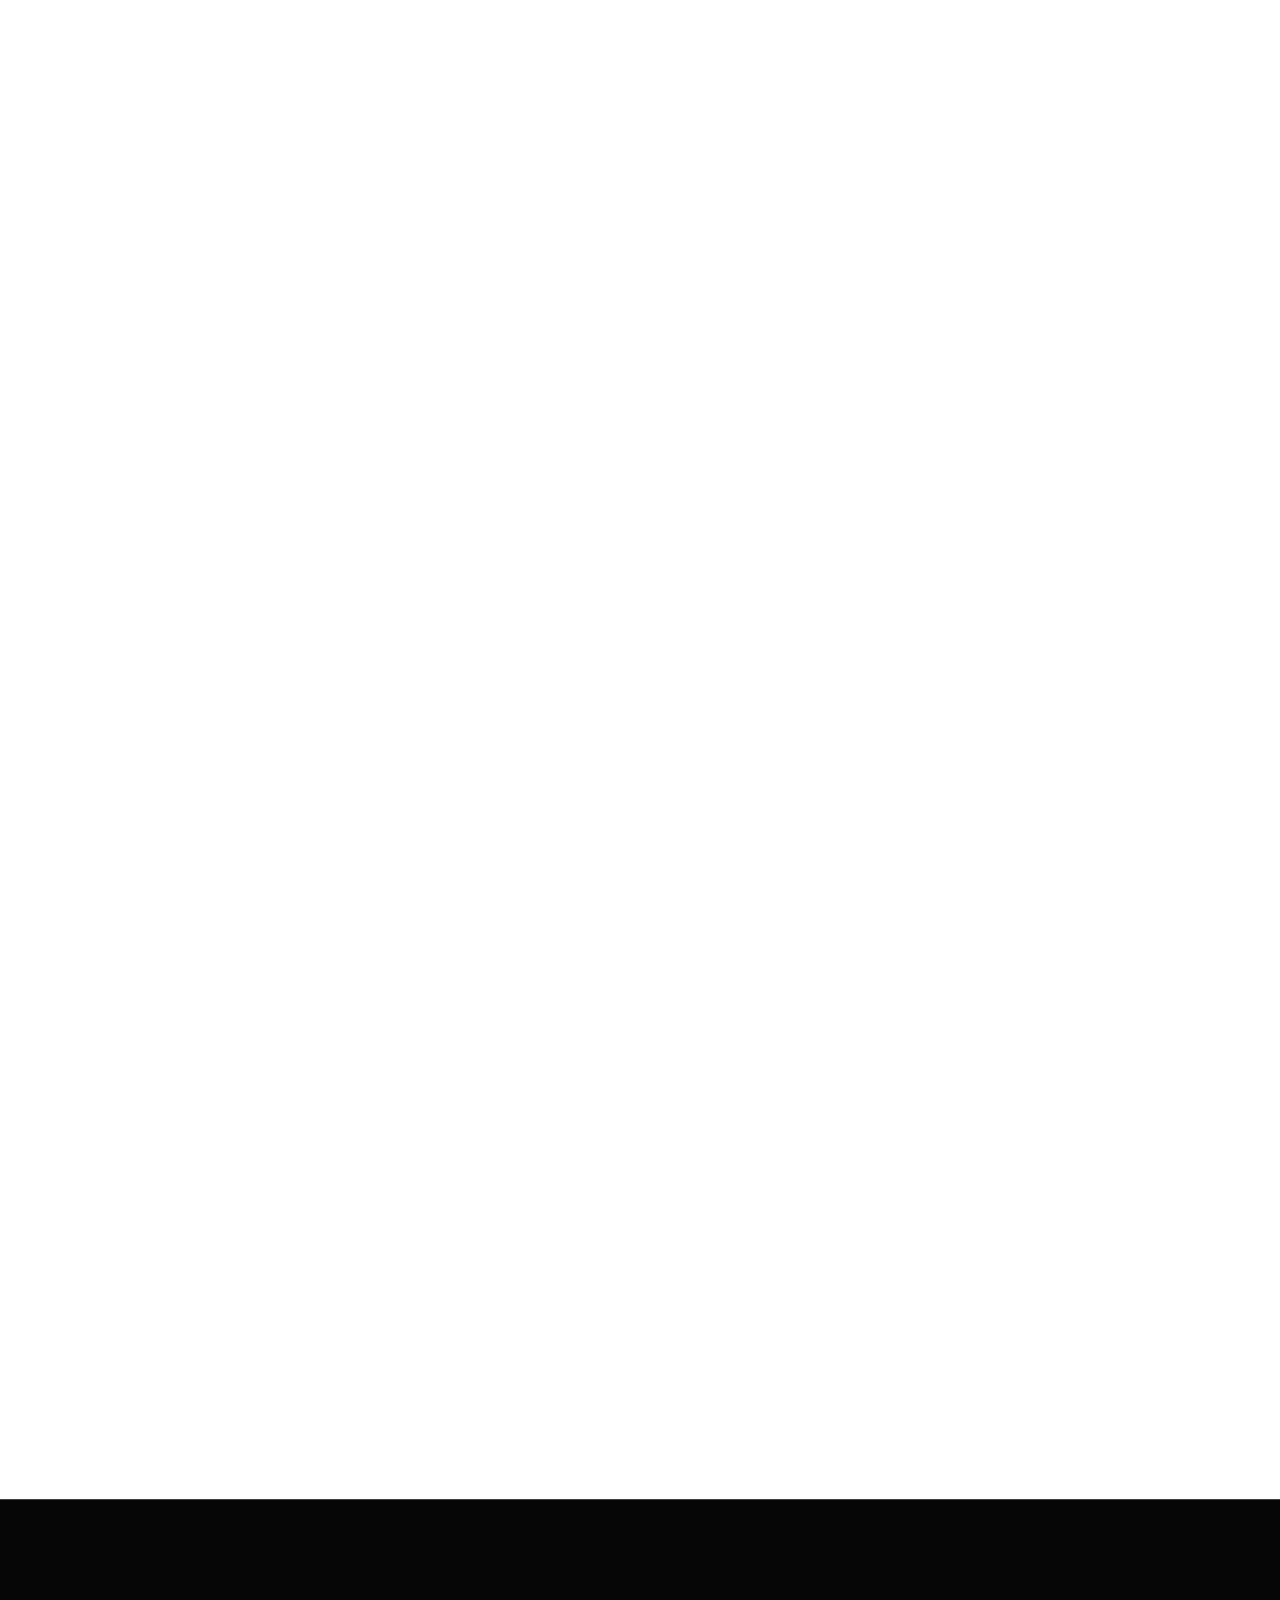
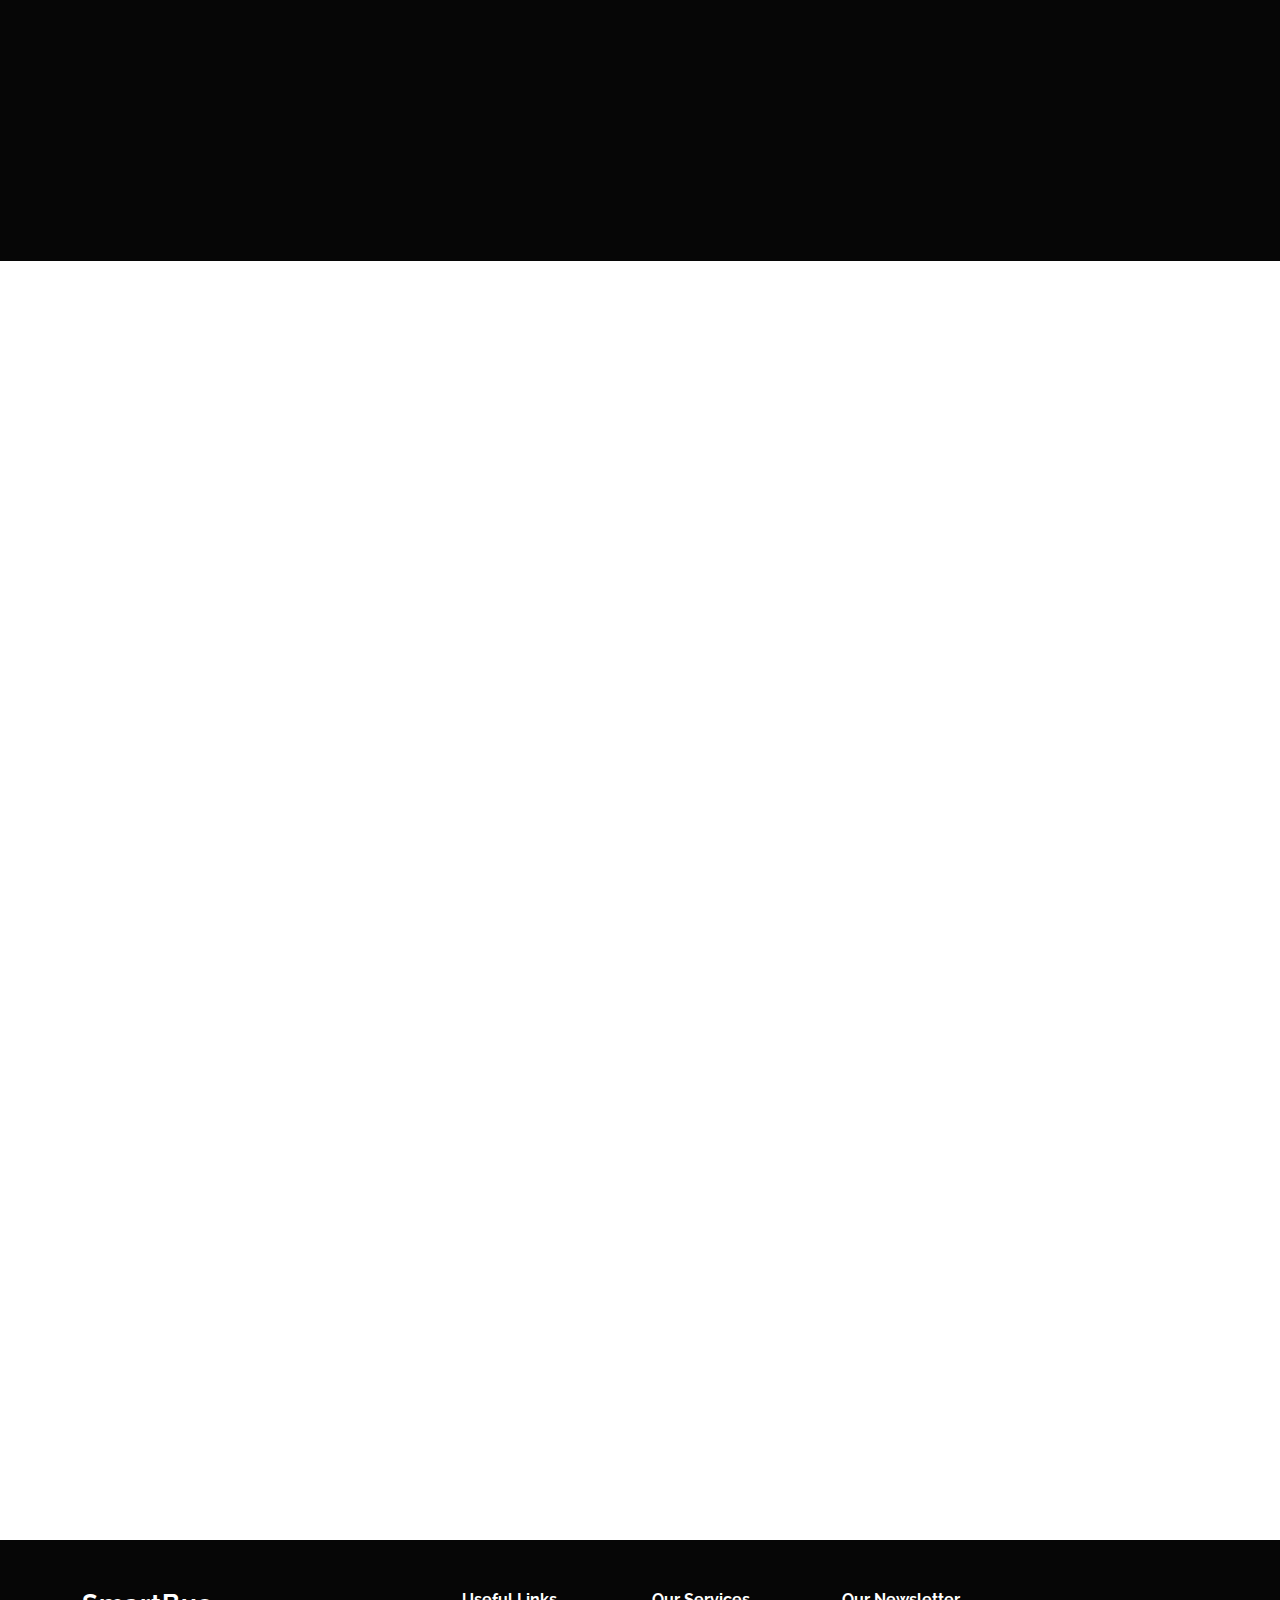
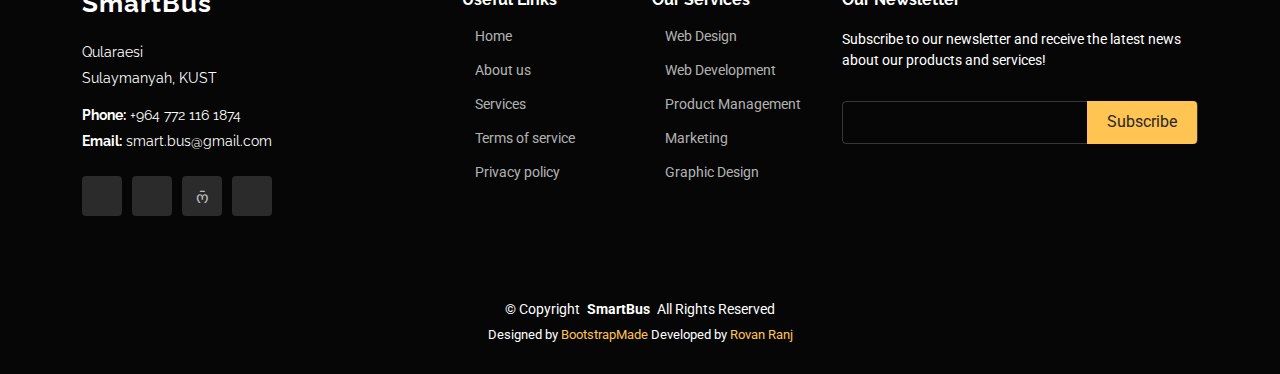
==== commit ee366f89: "Update index.html" ====
--- a/index.html
+++ b/index.html
@@ -23,7 +23,7 @@
       href="bootstrap.min.css"
       rel="stylesheet" />
     <link
-      href="bootstrap-icons/bootstrap-icons.css"
+      href="bootstrap-icons.css"
       rel="stylesheet" />
     <link href="aos.css" rel="stylesheet" />
     <link href="swiper-bundle.min.css" rel="stylesheet" />
@@ -102,7 +102,7 @@
     <main class="main">
       <!-- Hero Section -->
       <section id="hero" class="hero section dark-background">
-        <img src="assets/img/bus-BG-2.jpg" alt="" data-aos="fade-in" />
+        <img src="bus-BG-2.jpg" alt="" data-aos="fade-in" />
 
         <div class="container">
           <div
@@ -174,7 +174,7 @@
         <div class="container" data-aos="fade-up" data-aos-delay="100">
           <div class="row gy-4">
             <div class="col-lg-6 order-1 order-lg-2">
-              <img src="assets/img/about-img-2.jpg" class="img-fluid" alt="" />
+              <img src="about-img-2.jpg" class="img-fluid" alt="" />
             </div>
             <div class="col-lg-6 order-2 order-lg-1 content">
               <h3>Bus Detection & Passenger Monitoring</h3>
@@ -258,49 +258,49 @@
             <div class="swiper-wrapper align-items-center">
               <div class="swiper-slide">
                 <img
-                  src="assets/img/clients/client-1.png"
+                  src="client-1.png"
                   class="img-fluid"
                   alt="" />
               </div>
               <div class="swiper-slide">
                 <img
-                  src="assets/img/clients/client-2.png"
+                  src="client-2.png"
                   class="img-fluid"
                   alt="" />
               </div>
               <div class="swiper-slide">
                 <img
-                  src="assets/img/clients/client-3.png"
+                  src="client-3.png"
                   class="img-fluid"
                   alt="" />
               </div>
               <div class="swiper-slide">
                 <img
-                  src="assets/img/clients/client-4.png"
+                  src="client-4.png"
                   class="img-fluid"
                   alt="" />
               </div>
               <div class="swiper-slide">
                 <img
-                  src="assets/img/clients/client-5.png"
+                  src="client-5.png"
                   class="img-fluid"
                   alt="" />
               </div>
               <div class="swiper-slide">
                 <img
-                  src="assets/img/clients/client-6.png"
+                  src="client-6.png"
                   class="img-fluid"
                   alt="" />
               </div>
               <div class="swiper-slide">
                 <img
-                  src="assets/img/clients/client-7.png"
+                  src="client-7.png"
                   class="img-fluid"
                   alt="" />
               </div>
               <div class="swiper-slide">
                 <img
-                  src="assets/img/clients/client-8.png"
+                  src="client-8.png"
                   class="img-fluid"
                   alt="" />
               </div>
@@ -319,7 +319,7 @@
               class="features-image col-lg-6"
               data-aos="fade-up"
               data-aos-delay="100">
-              <img src="assets/img/features-img-1.jpg" alt="" />
+              <img src="features-img-1.jpg" alt="" />
             </div>
             <div class="col-lg-6">
               <div
@@ -509,7 +509,7 @@
       <section
         id="call-to-action"
         class="call-to-action section dark-background">
-        <img src="assets/img/cta-bg.jpg" alt="" />
+        <img src="cta-bg.jpg" alt="" />
 
         <div class="container">
           <div
@@ -551,7 +551,7 @@
               <div class="team-member">
                 <div class="member-img">
                   <img
-                    src="assets/img/team/rovan.jpg"
+                    src="rovan.jpg"
                     class="img-fluid"
                     alt="" />
                   <div class="social">
@@ -576,7 +576,7 @@
               <div class="team-member">
                 <div class="member-img">
                   <img
-                    src="assets/img/team/rand.jpg"
+                    src="rand.jpg"
                     class="img-fluid"
                     alt="" />
                   <div class="social">
@@ -601,7 +601,7 @@
               <div class="team-member">
                 <div class="member-img">
                   <img
-                    src="assets/img/team/bawan.jpg"
+                    src="bawan.jpg"
                     class="img-fluid"
                     alt="" />
                   <div class="social">
@@ -877,16 +877,16 @@
     <div id="preloader"></div>
 
     <!-- Vendor JS Files -->
-    <script src="assets/vendor/bootstrap/js/bootstrap.bundle.min.js"></script>
-    <script src="assets/vendor/php-email-form/validate.js"></script>
-    <script src="assets/vendor/aos/aos.js"></script>
-    <script src="assets/vendor/swiper/swiper-bundle.min.js"></script>
-    <script src="assets/vendor/glightbox/js/glightbox.min.js"></script>
-    <script src="assets/vendor/imagesloaded/imagesloaded.pkgd.min.js"></script>
-    <script src="assets/vendor/isotope-layout/isotope.pkgd.min.js"></script>
-    <script src="assets/vendor/purecounter/purecounter_vanilla.js"></script>
+    <script src="bootstrap.bundle.min.js"></script>
+    <script src="validate.js"></script>
+    <script src="aos.js"></script>
+    <script src="swiper-bundle.min.js"></script>
+    <script src="glightbox.min.js"></script>
+    <script src="imagesloaded.pkgd.min.js"></script>
+    <script src="isotope.pkgd.min.js"></script>
+    <script src="purecounter_vanilla.js"></script>
 
     <!-- Main JS File -->
-    <script src="assets/js/main.js"></script>
+    <script src="main.js"></script>
   </body>
 </html>
